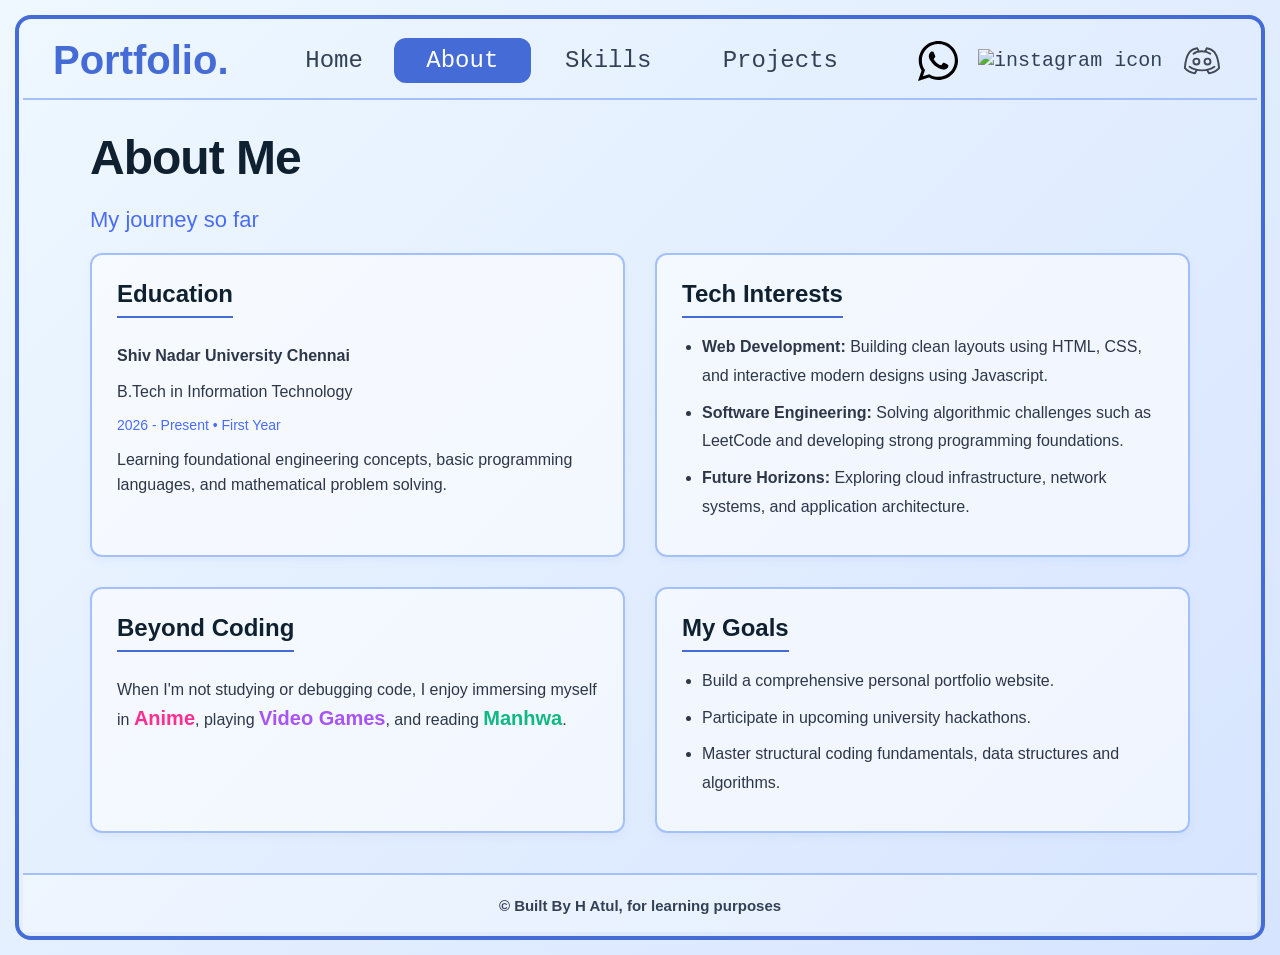
==== about.html @ 44b24049 "creation of portfilo project and having home and about page yet to do skills projects" ====
<!doctype html>
<html>
  <head>
    <title>Home Page</title>
    <link rel="stylesheet" href="style.css" />
    <link rel="stylesheet" href="about.css" />
  </head>
  <body>
    <header>
      <table>
        <tr>
          <td>
            <div id="portfolio">Portfolio.</div>
          </td>
          <td class="home"><a href="index.html">Home</a></td>
          <td
            class="about"
            style="background-color: #446bd6; border-radius: 12px"
          >
            <a style="color: #ffffff" href="about.html">About</a>
          </td>
          <td class="skills"><a href="#">Skills</a></td>
          <td class="projects"><a href="#">Projects</a></td>
          <td class="icons">
            <a href="https://web.whatsapp.com/" target="_blank">
              <img
                src="images/whatsapp.svg"
                alt="whatsapp icon"
                width="40"
                height="40"
              />
            </a>
            <a href="https://www.instagram.com/" target="_blank">
              <img
                src="images/instagram.svg"
                alt="instagram icon"
                width="40"
                height="40"
              />
            </a>
            <a href="https://www.discord.com/" target="_blank">
              <img
                src="images/discord.svg"
                alt="discord icon"
                width="40"
                height="40"
              />
            </a>
          </td>
        </tr>
      </table>
    </header>

    <main>
      <h1 class="about-title">About Me</h1>
      <p class="subtitle">My journey so far</p>

      <div class="grid-container">
        <div class="card">
          <h3>Education</h3>
          <p><strong>Shiv Nadar University Chennai</strong></p>
          <p>B.Tech in Information Technology</p>
          <p style="color: #4a6cf7; font-size: 14px">
            2026 - Present • First Year
          </p>
          <p>
            Learning foundational engineering concepts, basic programming
            languages, and mathematical problem solving.
          </p>
        </div>

        <div class="card">
          <h3>Tech Interests</h3>
          <ul>
            <li>
              <strong>Web Development:</strong> Building clean layouts using
              HTML, CSS, and interactive modern designs using Javascript.
            </li>
            <li>
              <strong>Software Engineering:</strong> Solving algorithmic
              challenges such as LeetCode and developing strong programming
              foundations.
            </li>
            <li>
              <strong>Future Horizons:</strong> Exploring cloud infrastructure,
              network systems, and application architecture.
            </li>
          </ul>
        </div>

        <div class="card">
          <h3>Beyond Coding</h3>
          <p>
            When I'm not studying or debugging code, I enjoy immersing myself in
            <span class="hobby" style="color: #ff2e93">Anime</span>, playing
            <span class="hobby" style="color: #a855f7">Video Games</span>, and
            reading <span class="hobby" style="color: #10b981">Manhwa</span>.
          </p>
        </div>

        <div class="card">
          <h3>My Goals</h3>
          <ul>
            <li>Build a comprehensive personal portfolio website.</li>
            <li>Participate in upcoming university hackathons.</li>
            <li>
              Master structural coding fundamentals, data structures and
              algorithms.
            </li>
          </ul>
        </div>
      </div>
    </main>

    <footer class="site-footer">
      <p class="footer-credit">© Built By H Atul, for learning purposes</p>
    </footer>
  </body>
</html>
---- style.css ----
body {
  background: linear-gradient(135deg, #eff8ff, #d6e4ff);
  margin: 15px;
  padding: 4px;
  border: 4px solid #446bd6;
  border-radius: 16px;
  min-height: calc(100vh - 30px);
  display: flex;
  flex-direction: column;
}

header {
  font-family: monospace;
  font-size: 20px;
  padding: 15px 0;
  border-bottom: 2px solid #a4c0fa;
}

table {
  width: 100%;
  border-collapse: collapse;
}

td {
  padding: 0px;
}

#portfolio {
  color: #446bd6;
  margin-left: 30px;
  font-family: Verdana, sans-serif;
  font-size: 40px;
  font-weight: bold;
}

.home,
.about,
.skills,
.projects {
  text-align: center;
}

.home a,
.about a,
.skills a,
.projects a {
  margin: 0 20px;
  font-size: 24px;
  text-decoration: none;
  transition: 0.3s;
}

a:link {
  color: #334155;
}

.home a:visited,
.about a:visited,
.skills a:visited,
.projects a:visited {
  color: #334155;
}

.home a:hover,
.about a:hover,
.skills a:hover,
.projects a:hover {
  color: #446bd6;
}

.icons {
  text-align: center;
}

.icons img {
  margin-left: 8px;
  vertical-align: middle;
}

.icons a {
  text-decoration: none;
}

.killua {
  display: flex;
  align-items: flex-start;
  flex-direction: row-reverse;
  justify-content: space-between;
  gap: 40px;
}

.killua img {
  filter: drop-shadow(0 10px 20px rgba(68, 107, 214, 0.35));
  margin: 30px 0px 0px 0px;
  max-height: 590px;
  max-width: 48%;
  height: auto;
  object-fit: contain;
}

.killua div {
  font-family: Verdana, sans-serif;
  font-size: 20px;
  color: #4a5568;
  margin-left: 100px;
  max-width: 42%;
}

/* BELOW LINES ARE MADE USING AI TO MAKE IT RESPONSIVE */
@media (max-width: 800px) {
  .killua {
    flex-direction: column-reverse;
    align-items: flex-start;
    gap: 20px;
  }

  .killua img {
    max-width: 80%;
    max-height: 420px;
    align-self: center;
  }

  .killua div {
    max-width: 100%;
    margin-left: 30px;
  }

  .hello {
    margin-top: 40px;
  }
}
/* ABOVE LINES ARE MADE USING AITO MAKE IT RESPONSIVE */

.hello {
  font-family: "Segoe UI", sans-serif;
  font-size: 24px;
  color: #333333;
  font-weight: 400;
  margin-top: 150px;
  margin-bottom: 10px;
}

.name {
  color: #0f2130;
  font-size: 64px;
  font-weight: 800;
  margin: 0px 0px 20px 0px;
  letter-spacing: -1px;
}

.course {
  color: #4a6cf7;
  font-size: 30px;
  font-weight: 500;
  margin-top: 10px;
  margin-bottom: 2px;
}

.college {
  color: #2d3748;
  font-size: 18px;
  font-weight: 400;
  margin: 0;
  margin-top: 2px;
}

.site-footer {
  margin-top: auto;
  padding: 22px 20px 18px;
  text-align: center;
  border-top: 2px solid #a4c0fa;
  font-family: Verdana, sans-serif;
  color: #334155;
  background: rgba(255, 255, 255, 0.35);
}

.site-footer p {
  margin: 0;
}

.footer-credit {
  font-size: 15px;
  font-weight: bold;
}
---- about.css ----
main {
  font-family: Verdana, sans-serif;
  color: #4a5568;
  padding: 40px 60px;
  max-width: 1100px;
  margin: 0 auto;
}

.about-title {
  color: #0f2130;
  font-size: 48px;
  font-weight: 800;
  margin-top: -10px;
  margin-bottom: 10px;
  letter-spacing: -1px;
}

.subtitle {
  color: #4a6cf7;
  font-size: 22px;
  font-weight: 500;
  margin-bottom: 20px;
}

.grid-container {
  display: grid;
  grid-template-columns: 1fr 1fr;
  gap: 30px;
}

.card {
  background: rgba(255, 255, 255, 0.6);
  border: 2px solid #a4c0fa;
  border-radius: 12px;
  padding: 25px;
  box-shadow: 0 4px 10px rgba(68, 107, 214, 0.05);
}

.card h3 {
  color: #0f2130;
  font-size: 24px;
  margin-top: 0;
  margin-bottom: 15px;
  border-bottom: 2px solid #446bd6;
  padding-bottom: 8px;
  display: inline-block;
}

.card p {
  font-size: 16px;
  line-height: 1.6;
  margin: 10px 0;
  color: #2d3748;
}

.card ul {
  padding-left: 20px;
  margin: 0;
}

.card li {
  font-size: 16px;
  line-height: 1.8;
  color: #2d3748;
  margin-bottom: 8px;
}

.hobby {
  font-size: 20px;
  font-family: "Segoe UI", sans-serif;
  font-weight: bold;
}
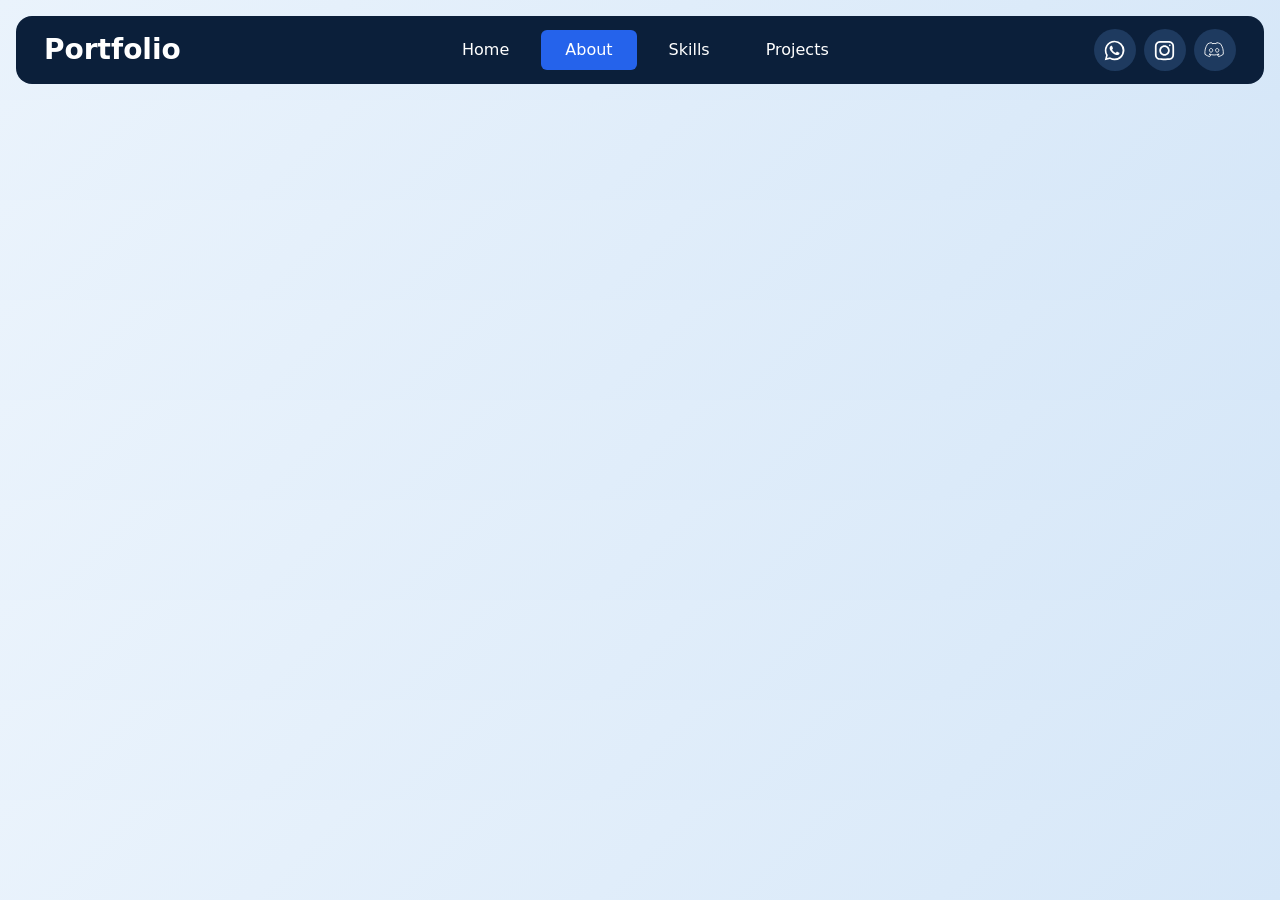
==== commit 11586533: "Added image right and content left of home page" ====
--- a/about.html
+++ b/about.html
@@ -1,4 +1,77 @@
 <!doctype html>
+<html lang="en" data-bs-theme="dark">
+  <head>
+    <title>Atul's Portfolio</title>
+    <meta charset="utf-8" />
+    <meta name="viewport" content="width=device-width, initial-scale=1" />
+
+    <!-- Bootstrap CSS v5.3.8 -->
+    <link href="https://cdn.jsdelivr.net/npm/bootstrap@5.3.8/dist/css/bootstrap.min.css" rel="stylesheet" />
+
+    <link rel="stylesheet" href="style.css" />
+    <link rel="stylesheet" href="about.css" />
+  </head>
+
+  <body>
+    <header>
+      <nav class="navbar navbar-expand-lg rounded-4 m-3 px-3" style="background-color: #0b1f3a">
+        <div class="container-fluid">
+          <a class="navbar-brand fw-bold fs-3 text-white" href="index.html">Portfolio</a>
+
+          <button
+            class="navbar-toggler bg-dark"
+            type="button"
+            data-bs-toggle="collapse"
+            data-bs-target="#portfolioNavbar">
+            <span class="navbar-toggler-icon"></span>
+          </button>
+
+          <div class="collapse navbar-collapse" id="portfolioNavbar">
+            <ul class="navbar-nav mx-auto nav-pills gap-2">
+              <li class="nav-item">
+                <a class="nav-link text-white px-4" href="index.html">Home</a>
+              </li>
+
+              <li class="nav-item">
+                <a class="nav-link active text-white px-4" style="background-color: #2563eb" href="about.html">About</a>
+              </li>
+
+              <li class="nav-item">
+                <a class="nav-link text-white px-4" href="#">Skills</a>
+              </li>
+
+              <li class="nav-item">
+                <a class="nav-link text-white px-4" href="#">Projects</a>
+              </li>
+            </ul>
+
+            <div class="d-flex align-items-center gap-2 justify-content-center">
+              <a class="social-link" href="https://web.whatsapp.com/" target="_blank">
+                <img src="images/whatsapp.svg" alt="WhatsApp" />
+              </a>
+
+              <a class="social-link" href="https://www.instagram.com/" target="_blank">
+                <img src="images/instagram.svg" alt="Instagram" />
+              </a>
+
+              <a class="social-link" href="https://discord.com/" target="_blank">
+                <img src="images/discord.svg" alt="Discord" />
+              </a>
+            </div>
+          </div>
+        </div>
+      </nav>
+    </header>
+    <main></main>
+    <footer>
+      <!-- place footer here -->
+    </footer>
+    <!-- Bootstrap JavaScript Bundle (includes Popper) -->
+    <script src="https://cdn.jsdelivr.net/npm/bootstrap@5.3.8/dist/js/bootstrap.bundle.min.js"></script>
+  </body>
+</html>
+
+<!-- <!doctype html>
 <html>
   <head>
     <title>Home Page</title>
@@ -116,4 +189,4 @@
       <p class="footer-credit">© Built By H Atul, for learning purposes</p>
     </footer>
   </body>
-</html>
+</html> -->
--- a/style.css
+++ b/style.css
@@ -1,184 +1,29 @@
 body {
-  background: linear-gradient(135deg, #eff8ff, #d6e4ff);
-  margin: 15px;
-  padding: 4px;
-  border: 4px solid #446bd6;
-  border-radius: 16px;
-  min-height: calc(100vh - 30px);
-  display: flex;
-  flex-direction: column;
+  background: linear-gradient(135deg, #eaf3fc, #d6e7f8);
 }
 
-header {
-  font-family: monospace;
-  font-size: 20px;
-  padding: 15px 0;
-  border-bottom: 2px solid #a4c0fa;
+/* AI-assisted icons formatting */
+.social-link {
+  width: 42px;
+  height: 42px;
+  display: flex;
+  align-items: center;
+  justify-content: center;
+  border-radius: 50%;
+  background-color: #1e3a5f;
+  transition: 0.3s ease;
 }
 
-table {
-  width: 100%;
-  border-collapse: collapse;
+.social-link img {
+  width: 21px;
+  height: 21px;
+  filter: brightness(0) invert(1);
+  transition: 0.3s ease;
 }
 
-td {
-  padding: 0px;
+/* Hover effect */
+.social-link:hover {
+  background-color: #2563eb;
+  transform: translateY(-3px);
 }
-
-#portfolio {
-  color: #446bd6;
-  margin-left: 30px;
-  font-family: Verdana, sans-serif;
-  font-size: 40px;
-  font-weight: bold;
-}
-
-.home,
-.about,
-.skills,
-.projects {
-  text-align: center;
-}
-
-.home a,
-.about a,
-.skills a,
-.projects a {
-  margin: 0 20px;
-  font-size: 24px;
-  text-decoration: none;
-  transition: 0.3s;
-}
-
-a:link {
-  color: #334155;
-}
-
-.home a:visited,
-.about a:visited,
-.skills a:visited,
-.projects a:visited {
-  color: #334155;
-}
-
-.home a:hover,
-.about a:hover,
-.skills a:hover,
-.projects a:hover {
-  color: #446bd6;
-}
-
-.icons {
-  text-align: center;
-}
-
-.icons img {
-  margin-left: 8px;
-  vertical-align: middle;
-}
-
-.icons a {
-  text-decoration: none;
-}
-
-.killua {
-  display: flex;
-  align-items: flex-start;
-  flex-direction: row-reverse;
-  justify-content: space-between;
-  gap: 40px;
-}
-
-.killua img {
-  filter: drop-shadow(0 10px 20px rgba(68, 107, 214, 0.35));
-  margin: 30px 0px 0px 0px;
-  max-height: 590px;
-  max-width: 48%;
-  height: auto;
-  object-fit: contain;
-}
-
-.killua div {
-  font-family: Verdana, sans-serif;
-  font-size: 20px;
-  color: #4a5568;
-  margin-left: 100px;
-  max-width: 42%;
-}
-
-/* BELOW LINES ARE MADE USING AI TO MAKE IT RESPONSIVE */
-@media (max-width: 800px) {
-  .killua {
-    flex-direction: column-reverse;
-    align-items: flex-start;
-    gap: 20px;
-  }
-
-  .killua img {
-    max-width: 80%;
-    max-height: 420px;
-    align-self: center;
-  }
-
-  .killua div {
-    max-width: 100%;
-    margin-left: 30px;
-  }
-
-  .hello {
-    margin-top: 40px;
-  }
-}
-/* ABOVE LINES ARE MADE USING AITO MAKE IT RESPONSIVE */
-
-.hello {
-  font-family: "Segoe UI", sans-serif;
-  font-size: 24px;
-  color: #333333;
-  font-weight: 400;
-  margin-top: 150px;
-  margin-bottom: 10px;
-}
-
-.name {
-  color: #0f2130;
-  font-size: 64px;
-  font-weight: 800;
-  margin: 0px 0px 20px 0px;
-  letter-spacing: -1px;
-}
-
-.course {
-  color: #4a6cf7;
-  font-size: 30px;
-  font-weight: 500;
-  margin-top: 10px;
-  margin-bottom: 2px;
-}
-
-.college {
-  color: #2d3748;
-  font-size: 18px;
-  font-weight: 400;
-  margin: 0;
-  margin-top: 2px;
-}
-
-.site-footer {
-  margin-top: auto;
-  padding: 22px 20px 18px;
-  text-align: center;
-  border-top: 2px solid #a4c0fa;
-  font-family: Verdana, sans-serif;
-  color: #334155;
-  background: rgba(255, 255, 255, 0.35);
-}
-
-.site-footer p {
-  margin: 0;
-}
-
-.footer-credit {
-  font-size: 15px;
-  font-weight: bold;
-}
+/* AI image formatting */
--- a/style.css
+++ b/style.css
@@ -1,184 +1,29 @@
 body {
-  background: linear-gradient(135deg, #eff8ff, #d6e4ff);
-  margin: 15px;
-  padding: 4px;
-  border: 4px solid #446bd6;
-  border-radius: 16px;
-  min-height: calc(100vh - 30px);
-  display: flex;
-  flex-direction: column;
+  background: linear-gradient(135deg, #eaf3fc, #d6e7f8);
 }
 
-header {
-  font-family: monospace;
-  font-size: 20px;
-  padding: 15px 0;
-  border-bottom: 2px solid #a4c0fa;
+/* AI-assisted icons formatting */
+.social-link {
+  width: 42px;
+  height: 42px;
+  display: flex;
+  align-items: center;
+  justify-content: center;
+  border-radius: 50%;
+  background-color: #1e3a5f;
+  transition: 0.3s ease;
 }
 
-table {
-  width: 100%;
-  border-collapse: collapse;
+.social-link img {
+  width: 21px;
+  height: 21px;
+  filter: brightness(0) invert(1);
+  transition: 0.3s ease;
 }
 
-td {
-  padding: 0px;
+/* Hover effect */
+.social-link:hover {
+  background-color: #2563eb;
+  transform: translateY(-3px);
 }
-
-#portfolio {
-  color: #446bd6;
-  margin-left: 30px;
-  font-family: Verdana, sans-serif;
-  font-size: 40px;
-  font-weight: bold;
-}
-
-.home,
-.about,
-.skills,
-.projects {
-  text-align: center;
-}
-
-.home a,
-.about a,
-.skills a,
-.projects a {
-  margin: 0 20px;
-  font-size: 24px;
-  text-decoration: none;
-  transition: 0.3s;
-}
-
-a:link {
-  color: #334155;
-}
-
-.home a:visited,
-.about a:visited,
-.skills a:visited,
-.projects a:visited {
-  color: #334155;
-}
-
-.home a:hover,
-.about a:hover,
-.skills a:hover,
-.projects a:hover {
-  color: #446bd6;
-}
-
-.icons {
-  text-align: center;
-}
-
-.icons img {
-  margin-left: 8px;
-  vertical-align: middle;
-}
-
-.icons a {
-  text-decoration: none;
-}
-
-.killua {
-  display: flex;
-  align-items: flex-start;
-  flex-direction: row-reverse;
-  justify-content: space-between;
-  gap: 40px;
-}
-
-.killua img {
-  filter: drop-shadow(0 10px 20px rgba(68, 107, 214, 0.35));
-  margin: 30px 0px 0px 0px;
-  max-height: 590px;
-  max-width: 48%;
-  height: auto;
-  object-fit: contain;
-}
-
-.killua div {
-  font-family: Verdana, sans-serif;
-  font-size: 20px;
-  color: #4a5568;
-  margin-left: 100px;
-  max-width: 42%;
-}
-
-/* BELOW LINES ARE MADE USING AI TO MAKE IT RESPONSIVE */
-@media (max-width: 800px) {
-  .killua {
-    flex-direction: column-reverse;
-    align-items: flex-start;
-    gap: 20px;
-  }
-
-  .killua img {
-    max-width: 80%;
-    max-height: 420px;
-    align-self: center;
-  }
-
-  .killua div {
-    max-width: 100%;
-    margin-left: 30px;
-  }
-
-  .hello {
-    margin-top: 40px;
-  }
-}
-/* ABOVE LINES ARE MADE USING AITO MAKE IT RESPONSIVE */
-
-.hello {
-  font-family: "Segoe UI", sans-serif;
-  font-size: 24px;
-  color: #333333;
-  font-weight: 400;
-  margin-top: 150px;
-  margin-bottom: 10px;
-}
-
-.name {
-  color: #0f2130;
-  font-size: 64px;
-  font-weight: 800;
-  margin: 0px 0px 20px 0px;
-  letter-spacing: -1px;
-}
-
-.course {
-  color: #4a6cf7;
-  font-size: 30px;
-  font-weight: 500;
-  margin-top: 10px;
-  margin-bottom: 2px;
-}
-
-.college {
-  color: #2d3748;
-  font-size: 18px;
-  font-weight: 400;
-  margin: 0;
-  margin-top: 2px;
-}
-
-.site-footer {
-  margin-top: auto;
-  padding: 22px 20px 18px;
-  text-align: center;
-  border-top: 2px solid #a4c0fa;
-  font-family: Verdana, sans-serif;
-  color: #334155;
-  background: rgba(255, 255, 255, 0.35);
-}
-
-.site-footer p {
-  margin: 0;
-}
-
-.footer-credit {
-  font-size: 15px;
-  font-weight: bold;
-}
+/* AI image formatting */
